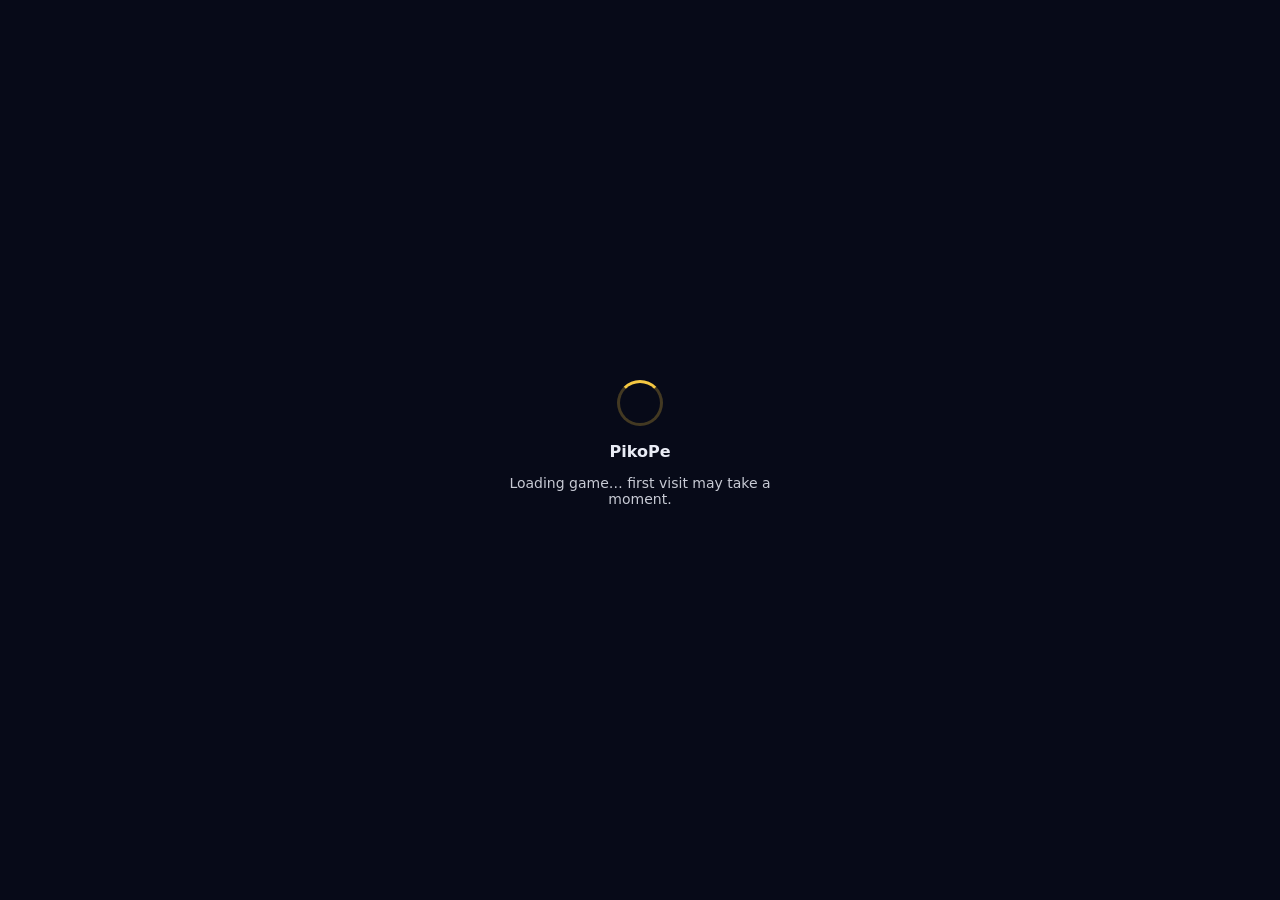
==== pikope-web/web/index.html @ 18346311 "Add PikoPe web client (pikope-web) with shared Flutter code and API CORS. Phases 0-6: separate web p" ====
<!DOCTYPE html>
<html>
<head>
  <base href="$FLUTTER_BASE_HREF">

  <meta charset="UTF-8">
  <meta content="IE=Edge" http-equiv="X-UA-Compatible">
  <meta name="viewport" content="width=device-width, initial-scale=1.0, maximum-scale=1.0, user-scalable=no">
  <meta name="description" content="PikoPe Web — Pool, Ludo and Carrom (same account as the Android app).">

  <meta name="mobile-web-app-capable" content="yes">
  <meta name="apple-mobile-web-app-status-bar-style" content="black">
  <meta name="apple-mobile-web-app-title" content="PikoPe Web">
  <link rel="apple-touch-icon" href="icons/Icon-192.png">

  <link rel="icon" type="image/png" href="favicon.png"/>

  <title>PikoPe Web</title>
  <link rel="manifest" href="manifest.json">
  <style>
    html, body { margin: 0; height: 100%; background: #070A18; }
    #load {
      box-sizing: border-box;
      min-height: 100%;
      display: flex;
      flex-direction: column;
      align-items: center;
      justify-content: center;
      padding: 24px;
      font-family: system-ui, sans-serif;
      color: #e9ecf5;
      text-align: center;
    }
    #load p { opacity: 0.85; font-size: 14px; max-width: 320px; }
    .spin {
      width: 40px; height: 40px; margin-bottom: 16px;
      border: 3px solid rgba(245, 200, 66, 0.25);
      border-top-color: #f5c842;
      border-radius: 50%;
      animation: spin 0.9s linear infinite;
    }
    @keyframes spin { to { transform: rotate(360deg); } }
  </style>
</head>
<body>
  <div id="load" aria-live="polite">
    <div class="spin" aria-hidden="true"></div>
    <strong>PikoPe</strong>
    <p>Loading game… first visit may take a moment.</p>
  </div>
  <script src="flutter_bootstrap.js" async></script>
  <script>
    window.addEventListener('flutter-first-frame', function () {
      var el = document.getElementById('load');
      if (el) el.remove();
    });
  </script>
</body>
</html>
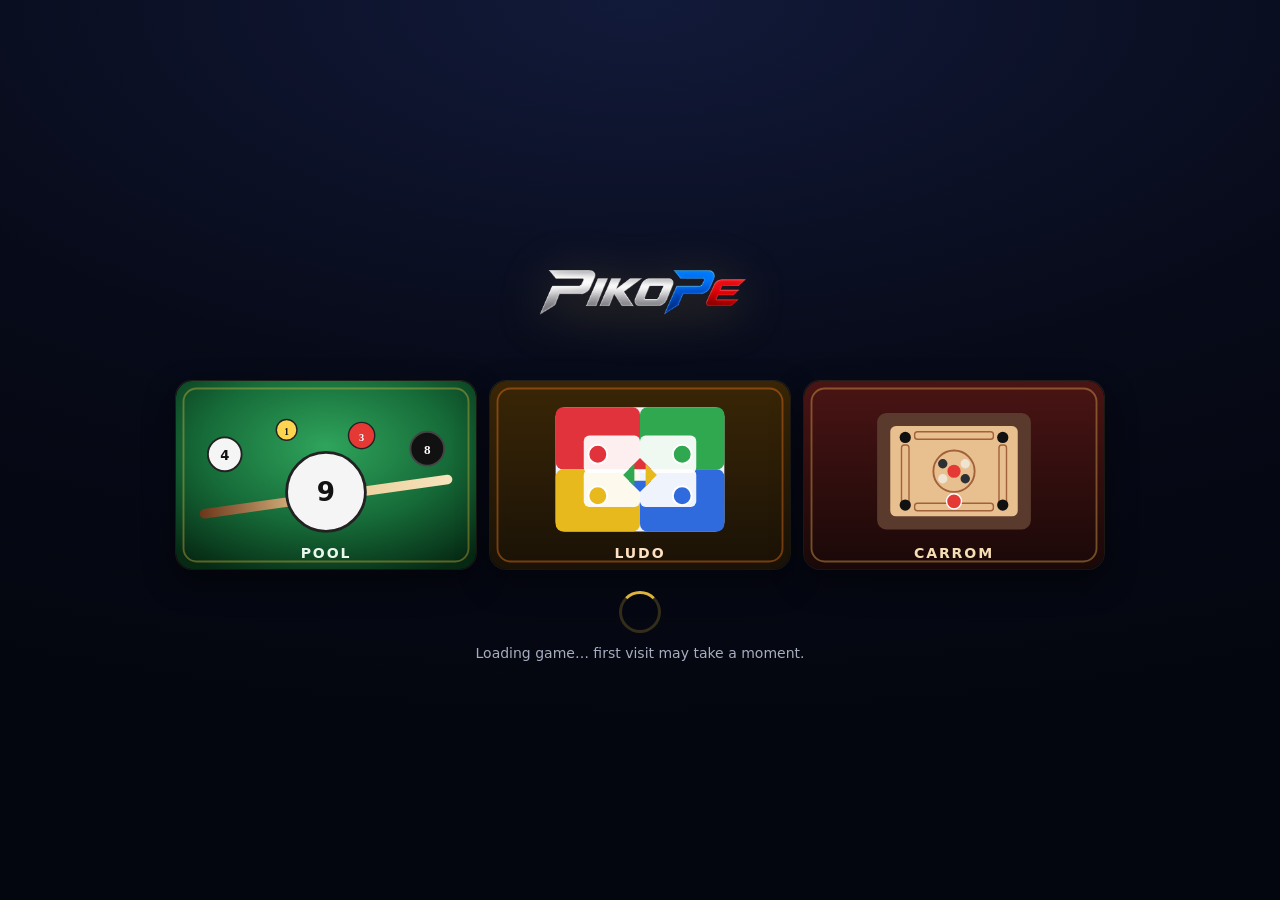
==== commit bbc27d35: "Polish web splash: logo plus Pool, Ludo, Carrom art. Match in-app loading screen with the same three" ====
--- a/pikope-web/web/index.html
+++ b/pikope-web/web/index.html
@@ -5,7 +5,8 @@
 
   <meta charset="UTF-8">
   <meta content="IE=Edge" http-equiv="X-UA-Compatible">
-  <meta name="viewport" content="width=device-width, initial-scale=1.0, maximum-scale=1.0, user-scalable=no">
+  <meta name="viewport" content="width=device-width, initial-scale=1.0, maximum-scale=1.0, user-scalable=no, viewport-fit=cover">
+  <meta name="apple-mobile-web-app-capable" content="yes">
   <meta name="description" content="PikoPe Web — Pool, Ludo and Carrom (same account as the Android app).">
 
   <meta name="mobile-web-app-capable" content="yes">
@@ -18,7 +19,11 @@
   <title>PikoPe Web</title>
   <link rel="manifest" href="manifest.json">
   <style>
-    html, body { margin: 0; height: 100%; background: #070A18; }
+    html, body {
+      margin: 0;
+      height: 100%;
+      background: radial-gradient(ellipse 120% 80% at 50% 0%, #121a3a 0%, #070A18 55%, #04060f 100%);
+    }
     #load {
       box-sizing: border-box;
       min-height: 100%;
@@ -26,27 +31,88 @@
       flex-direction: column;
       align-items: center;
       justify-content: center;
-      padding: 24px;
-      font-family: system-ui, sans-serif;
+      padding: 20px 16px 28px;
+      font-family: system-ui, -apple-system, "Segoe UI", sans-serif;
       color: #e9ecf5;
       text-align: center;
     }
-    #load p { opacity: 0.85; font-size: 14px; max-width: 320px; }
+    .logo {
+      width: min(220px, 52vw);
+      height: auto;
+      margin-bottom: 8px;
+      filter: drop-shadow(0 8px 24px rgba(245, 200, 66, 0.25));
+    }
+    .games {
+      display: flex;
+      flex-wrap: wrap;
+      gap: 14px;
+      justify-content: center;
+      max-width: 980px;
+      margin: 20px 0 22px;
+    }
+    .game-card {
+      flex: 1 1 240px;
+      max-width: 300px;
+      border-radius: 16px;
+      overflow: hidden;
+      box-shadow: 0 12px 32px rgba(0, 0, 0, 0.45), 0 0 0 1px rgba(245, 200, 66, 0.12);
+      transform: translateY(0);
+      animation: floatIn 0.7s ease backwards;
+    }
+    .game-card:nth-child(1) { animation-delay: 0.05s; }
+    .game-card:nth-child(2) { animation-delay: 0.15s; }
+    .game-card:nth-child(3) { animation-delay: 0.25s; }
+    .game-card img {
+      display: block;
+      width: 100%;
+      height: auto;
+      vertical-align: middle;
+    }
+    @keyframes floatIn {
+      from { opacity: 0; transform: translateY(12px); }
+      to { opacity: 1; transform: translateY(0); }
+    }
+    .status {
+      display: flex;
+      flex-direction: column;
+      align-items: center;
+      gap: 10px;
+      opacity: 0.9;
+    }
     .spin {
-      width: 40px; height: 40px; margin-bottom: 16px;
-      border: 3px solid rgba(245, 200, 66, 0.25);
+      width: 36px;
+      height: 36px;
+      border: 3px solid rgba(245, 200, 66, 0.22);
       border-top-color: #f5c842;
       border-radius: 50%;
-      animation: spin 0.9s linear infinite;
+      animation: spin 0.85s linear infinite;
     }
     @keyframes spin { to { transform: rotate(360deg); } }
+    #load p {
+      margin: 0;
+      font-size: 14px;
+      line-height: 1.45;
+      max-width: 360px;
+      color: #b8bfd4;
+    }
+    @media (max-width: 520px) {
+      .games { gap: 10px; }
+      .game-card { flex: 1 1 100%; max-width: 320px; }
+    }
   </style>
 </head>
 <body>
   <div id="load" aria-live="polite">
-    <div class="spin" aria-hidden="true"></div>
-    <strong>PikoPe</strong>
-    <p>Loading game… first visit may take a moment.</p>
+    <img class="logo" src="splash/pikope_logo.png" width="220" height="220" alt="PikoPe">
+    <div class="games" aria-hidden="true">
+      <div class="game-card"><img src="splash/game-pool.svg" alt="Pool"></div>
+      <div class="game-card"><img src="splash/game-ludo.svg" alt="Ludo"></div>
+      <div class="game-card"><img src="splash/game-carrom.svg" alt="Carrom"></div>
+    </div>
+    <div class="status">
+      <div class="spin" aria-hidden="true"></div>
+      <p>Loading game… first visit may take a moment.</p>
+    </div>
   </div>
   <script src="flutter_bootstrap.js" async></script>
   <script>
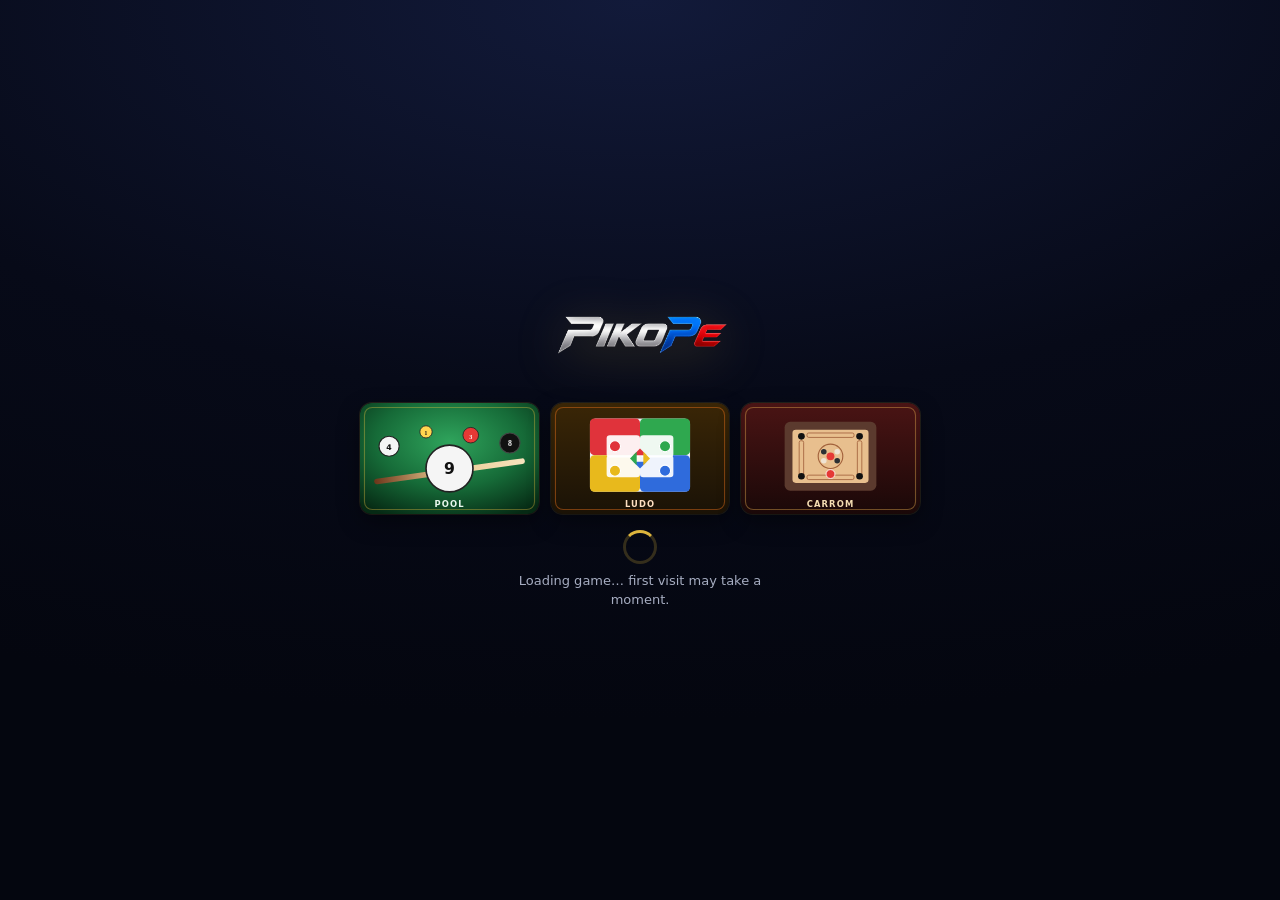
==== commit a299bc4b: "Shrink loading splash game cards for a compact mobile look. Keep three cards in one row on the HTML " ====
--- a/pikope-web/web/index.html
+++ b/pikope-web/web/index.html
@@ -7,6 +7,7 @@
   <meta content="IE=Edge" http-equiv="X-UA-Compatible">
   <meta name="viewport" content="width=device-width, initial-scale=1.0, maximum-scale=1.0, user-scalable=no, viewport-fit=cover">
   <meta name="apple-mobile-web-app-capable" content="yes">
+  <meta name="screen-orientation" content="any">
   <meta name="description" content="PikoPe Web — Pool, Ludo and Carrom (same account as the Android app).">
 
   <meta name="mobile-web-app-capable" content="yes">
@@ -22,6 +23,7 @@
     html, body {
       margin: 0;
       height: 100%;
+      /* DesignColors.ink #070A18, lobby navy #0E1433 */
       background: radial-gradient(ellipse 120% 80% at 50% 0%, #121a3a 0%, #070A18 55%, #04060f 100%);
     }
     #load {
@@ -37,26 +39,22 @@
       text-align: center;
     }
     .logo {
-      width: min(220px, 52vw);
+      width: min(180px, 42vw);
       height: auto;
-      margin-bottom: 8px;
+      margin-bottom: 4px;
       filter: drop-shadow(0 8px 24px rgba(245, 200, 66, 0.25));
     }
     .games {
-      display: flex;
-      flex-wrap: wrap;
-      gap: 14px;
-      justify-content: center;
-      max-width: 980px;
-      margin: 20px 0 22px;
+      display: grid;
+      grid-template-columns: repeat(3, minmax(0, 1fr));
+      gap: 12px;
+      width: min(560px, 92vw);
+      margin: 14px 0 16px;
     }
     .game-card {
-      flex: 1 1 240px;
-      max-width: 300px;
-      border-radius: 16px;
+      border-radius: 12px;
       overflow: hidden;
-      box-shadow: 0 12px 32px rgba(0, 0, 0, 0.45), 0 0 0 1px rgba(245, 200, 66, 0.12);
-      transform: translateY(0);
+      box-shadow: 0 8px 22px rgba(0, 0, 0, 0.4), 0 0 0 1px rgba(245, 200, 66, 0.12);
       animation: floatIn 0.7s ease backwards;
     }
     .game-card:nth-child(1) { animation-delay: 0.05s; }
@@ -66,6 +64,8 @@
       display: block;
       width: 100%;
       height: auto;
+      aspect-ratio: 320 / 200;
+      object-fit: cover;
       vertical-align: middle;
     }
     @keyframes floatIn {
@@ -76,12 +76,12 @@
       display: flex;
       flex-direction: column;
       align-items: center;
-      gap: 10px;
+      gap: 8px;
       opacity: 0.9;
     }
     .spin {
-      width: 36px;
-      height: 36px;
+      width: 28px;
+      height: 28px;
       border: 3px solid rgba(245, 200, 66, 0.22);
       border-top-color: #f5c842;
       border-radius: 50%;
@@ -90,14 +90,23 @@
     @keyframes spin { to { transform: rotate(360deg); } }
     #load p {
       margin: 0;
-      font-size: 14px;
-      line-height: 1.45;
-      max-width: 360px;
+      font-size: 13px;
+      line-height: 1.4;
+      max-width: 280px;
       color: #b8bfd4;
     }
+    /* Phone: keep 3-up row, tighter — never stack full-width giant cards */
     @media (max-width: 520px) {
-      .games { gap: 10px; }
-      .game-card { flex: 1 1 100%; max-width: 320px; }
+      #load { padding: 16px 12px 20px; }
+      .logo { width: min(132px, 36vw); }
+      .games {
+        width: min(340px, 88vw);
+        gap: 8px;
+        margin: 10px 0 12px;
+      }
+      .game-card { border-radius: 10px; }
+      .spin { width: 24px; height: 24px; }
+      #load p { font-size: 12px; max-width: 240px; }
     }
   </style>
 </head>
